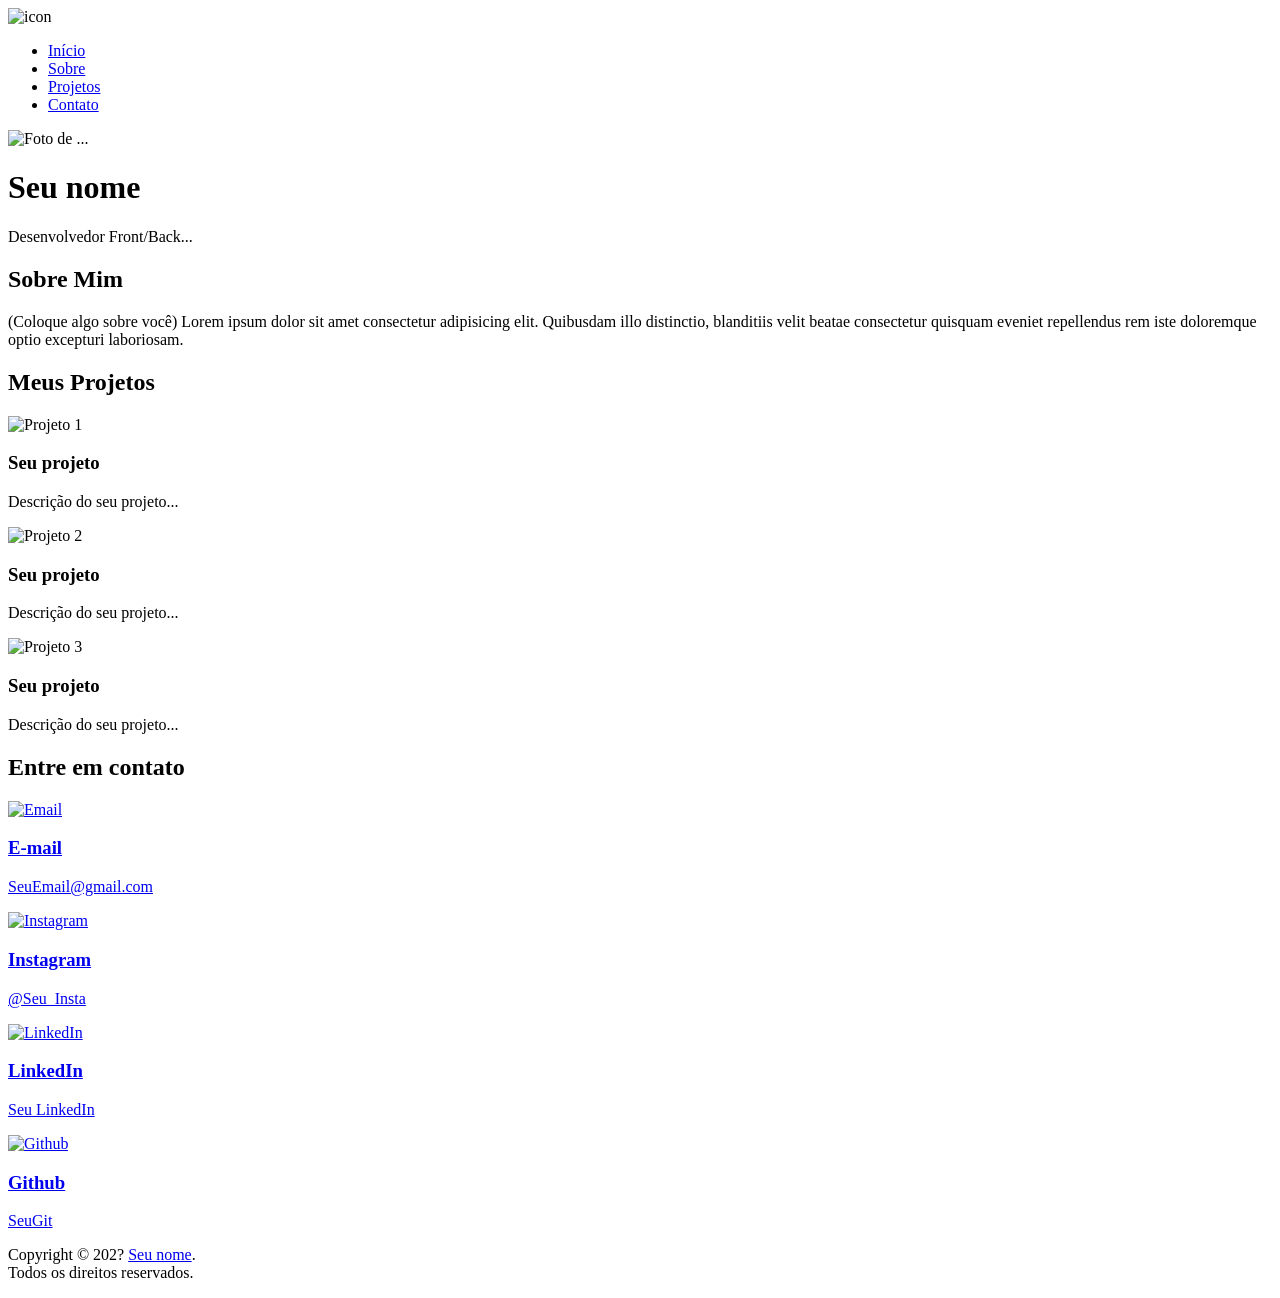
==== index.html @ f798b460 "Create index.html" ====
<!DOCTYPE html>
<html lang="pt-br">

<head>
  <meta charset="UTF-8">
  <meta name="viewport" content="width=device-width, initial-scale=1.0">
  <link rel="stylesheet" href="styles.css">
  <link rel="icon" type="image/x-icon" href="seu icon">

  <title>Seu Nome</title>
</head>

<body>
  <img src="seu icon" alt="icon" class="foto-icon">


  <div class="particulas"></div>

  <nav class="navegacao">
    <ul class="menu">
      <li>
        <a href="#inicio" class="menu-link">Início</a>
      </li>
      <li>
        <a href="#sobre" class="menu-link">Sobre</a>
      </li>
      <li>
        <a href="#projetos" class="menu-link">Projetos</a>
      </li>
      <li>
        <a href="#contatos" class="menu-link">Contato</a>
      </li>
    </ul>
    <div class="separator"></div>
  </nav>
  <main id="inicio" class="cabecalho">
    <img src="sua foto" alt="Foto de ..." class="foto-perfil">
    <h1> Seu nome</h1>
    <p class="cabecalho-sub-titulo">Desenvolvedor Front/Back...</p>
  </main>
  <section id="sobre" class="sobre">
    <h2 class="sobre-titulo">Sobre Mim</h2>
    <div class="sobre-caixa">
      <p class="sobre-paragrafo">
        (Coloque algo sobre você) Lorem ipsum dolor sit amet consectetur adipisicing elit. Quibusdam illo distinctio, 
        blanditiis velit beatae consectetur quisquam eveniet repellendus rem iste doloremque optio excepturi laboriosam.</p>
    </div>
  </section>

  <section id="projetos" class="projetos">
    <h2 class="projetos-titulo">Meus Projetos</h2>
    <div class="projetos-caixa">
      <div class="projetos-card">
        <img src="imagem do seu projeto" alt="Projeto 1" class="projetos-imagem">
        <div class="caixa-textos-projetos">
          <h3 class="info-projetos">Seu projeto</h3>
          <p class="paragrafo-projetos">Descrição do seu projeto...</p>
        </div>
      </div>

      <div class="projetos-card">
        <img src="imagem do seu projeto" alt="Projeto 2" class="projetos-imagem">
        <div class="caixa-textos-projetos">
          <h3 class="info-projetos">Seu projeto</h3>
          <p class="paragrafo-projetos">Descrição do seu projeto...</p>
        </div>
      </div>

      <div class="projetos-card">
        <img src="imagem do seu projeto" alt="Projeto 3" class="projetos-imagem">
        <div class="caixa-textos-projetos">
          <h3 class="info-projetos">Seu projeto</h3>
          <p class="paragrafo-projetos">Descrição do seu projeto...</p>
        </div>
      </div>
    </div>
  </section>

  <section id="contatos" class="contatos">
    <h2 class="contatos-titulo">Entre em contato</h2>
    <div class="container">
      <div class="elemento-contato">
        <a href="mailto:(seuemail)@gmail.com" class="link-contato">
          <div class="contact-item">
            <img src="./img//email.png" alt="Email" class="ctts">
          </div>
          <h3>E-mail</h3>
          <p class="p-contato-email">SeuEmail@gmail.com</p>
        </a>
      </div>

      <div class="elemento-contato">
        <a href="https://www.instagram.com/(seuinsta)/" class="link-contato">
          <div class="contact-item">
            <img src="./img//instagram.png" alt="Instagram" class="ctts">
          </div>
          <h3>Instagram</h3>
          <p class="p-contato">@Seu_Insta</p>
        </a>
      </div>

      <div class="elemento-contato">
        <a href="https://www.linkedin.com/in/(SeuLinke)/" class="link-contato">
          <div class="contact-item">
            <img src="./img//linkedin.png" alt="LinkedIn" class="ctts">
          </div>
          <h3>LinkedIn</h3>
          <p class="p-contato">Seu LinkedIn</p>
        </a>
      </div>

      <div class="elemento-contato">
        <a href="https://github.com/(SeuGit)" class="link-contato">
          <div class="contact-item">
            <img src="./img//github.png" alt="Github" class="ctts">
          </div>
          <h3>Github</h3>
          <p class="p-contato">SeuGit</p>
        </a>
      </div>

    </div>
  </section>
  <div class="cop">
  <p class="p-cop"> Copyright © 202? <a class="a" href="#inicio">Seu nome</a>.<br> Todos os direitos reservados.</p>
  </div>
</body>

</html>
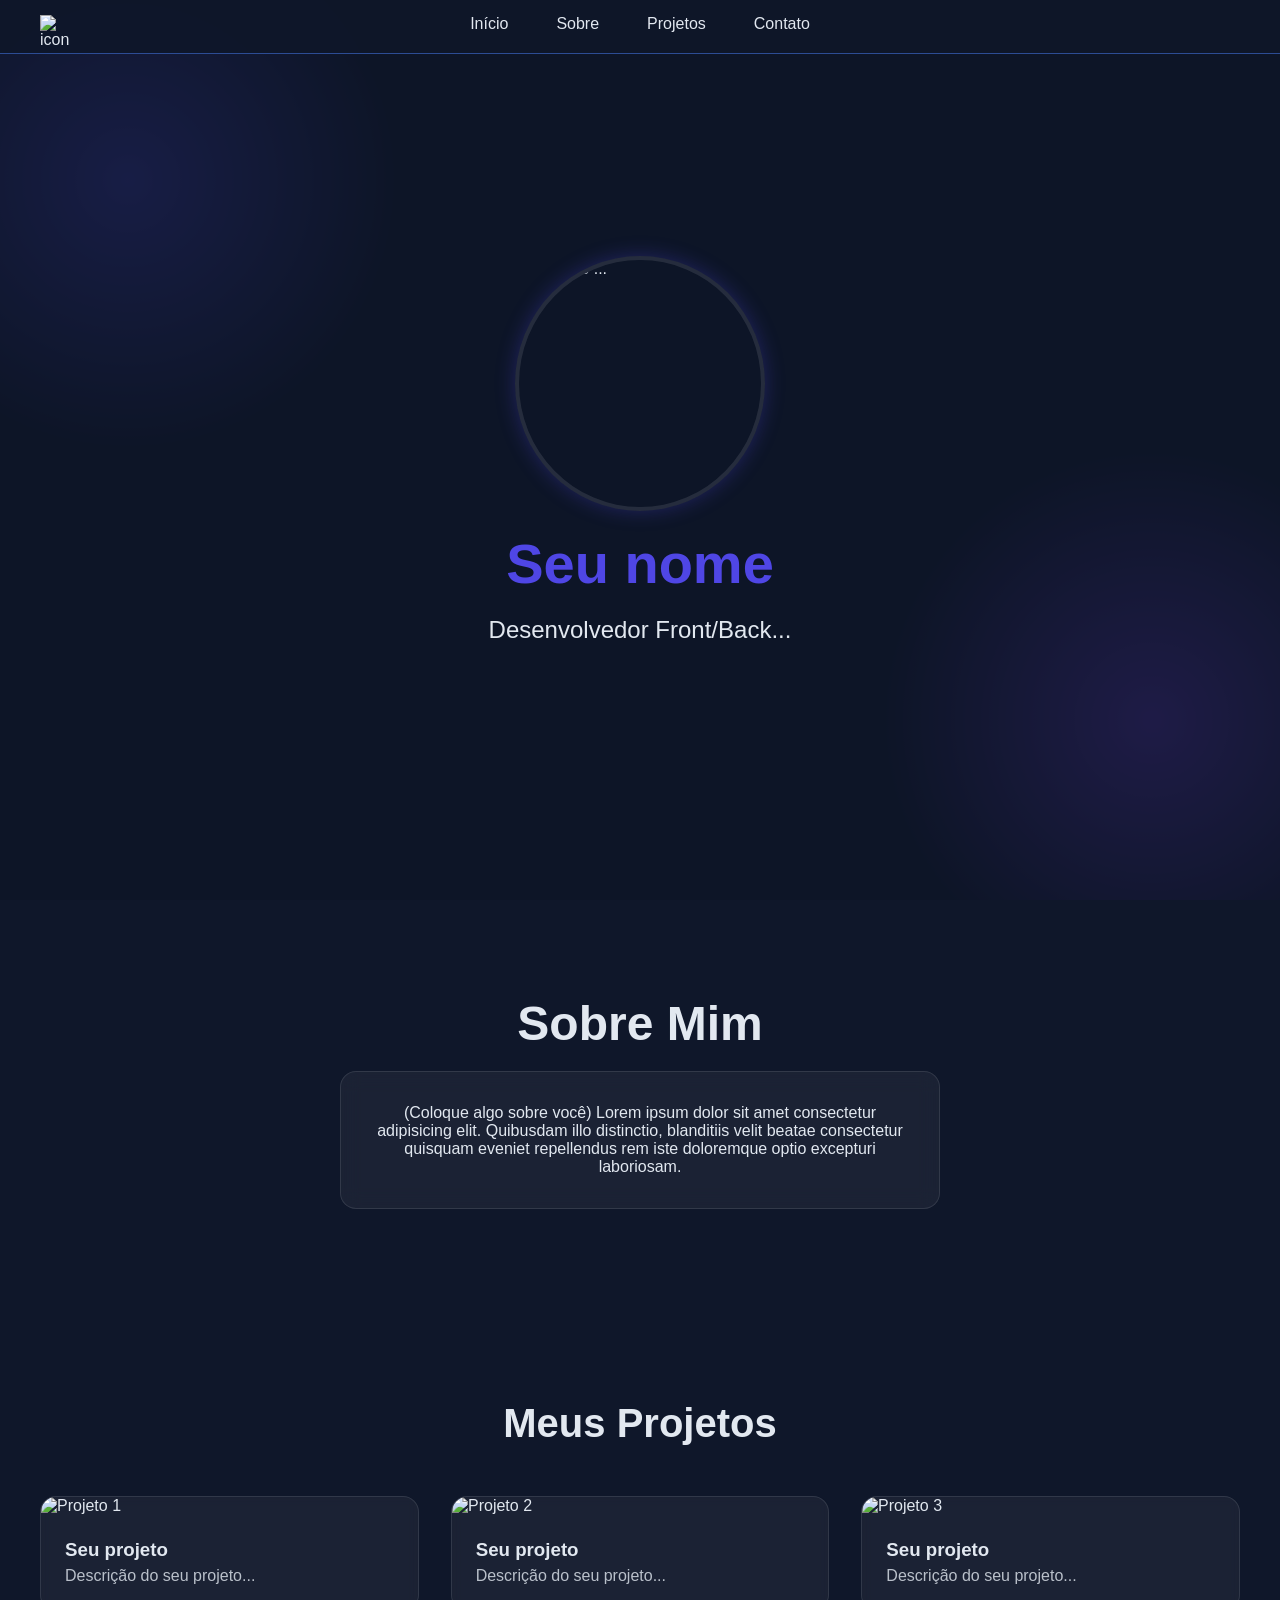
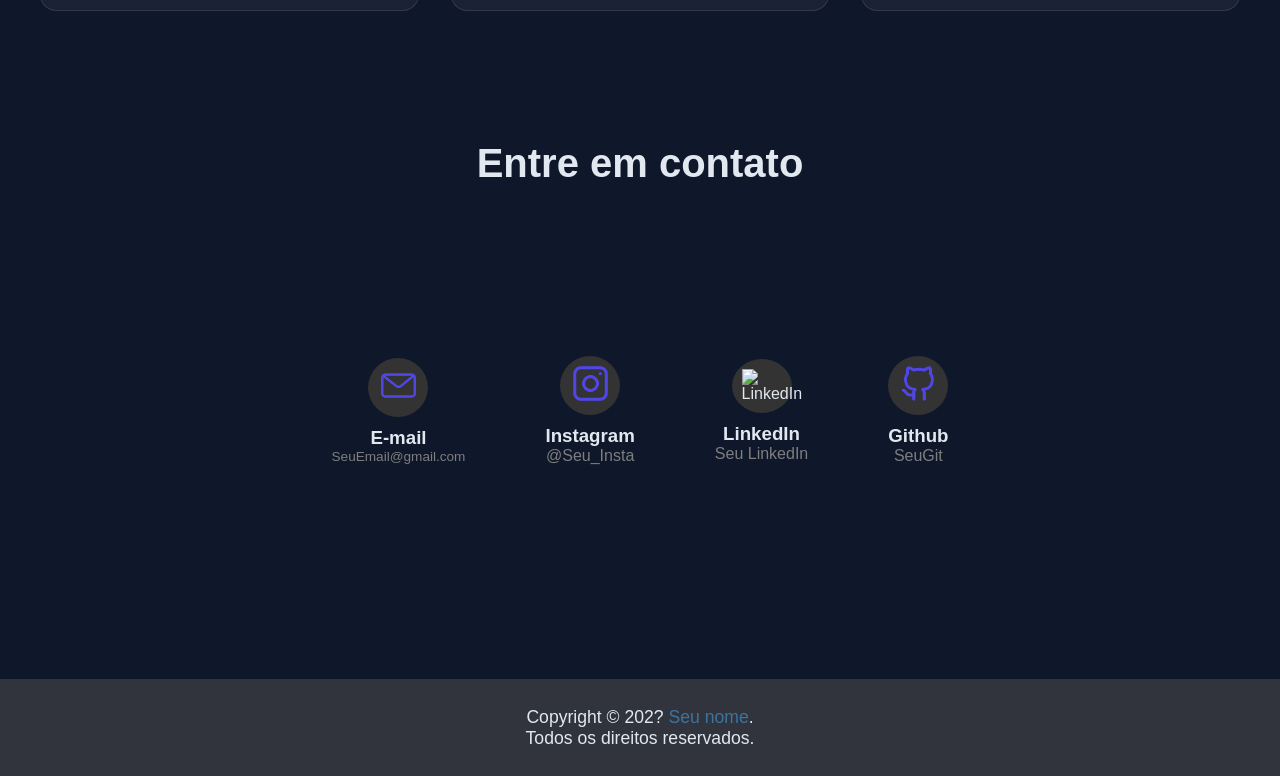
==== commit d6e6ae99: "Fix GitHub image source path in index.html" ====
--- a/index.html
+++ b/index.html
@@ -112,7 +112,7 @@
       <div class="elemento-contato">
         <a href="https://github.com/(SeuGit)" class="link-contato">
           <div class="contact-item">
-            <img src="./img//github.png" alt="Github" class="ctts">
+            <img src="./img/github.png" alt="Github" class="ctts">
           </div>
           <h3>Github</h3>
           <p class="p-contato">SeuGit</p>
--- a/styles.css
+++ b/styles.css
@@ -0,0 +1,315 @@
+* {
+    margin: 0;
+    padding: 0;
+    box-sizing: border-box;
+    font-family: 'Segoe UI', Tahoma, Geneva, Verdana, sans-serif;
+}
+
+html {
+    scroll-behavior: smooth;
+}
+
+:root {
+    --primaria: #4f46e5;
+    --secundaria: #7c3aed;
+    --escuro: #0f172a;
+    --maisEscuro: #0a0f1c;
+    --claro: #e2e8f0;
+    --vidro: rgba(255, 255, 255, 0.1);
+}
+
+body {
+    background-color: var(--escuro);
+    color: var(--claro);
+}
+
+body::-webkit-scrollbar {
+    width: 8px;               
+  }
+  
+  body::-webkit-scrollbar-track {
+    background: var(--escuro);        
+  }
+  
+  body::-webkit-scrollbar-thumb {
+    background-color: var(--primaria);   
+    border-radius: 5px;    
+  }
+
+.particulas {
+    position: fixed;
+    top: 0;
+    left: 0;
+    width: 100%;
+    height: 100%;
+    z-index: -1;
+    opacity: 0.15;
+    background:
+        radial-gradient(circle at 10% 20%, var(--primaria) 0%, transparent 20%),
+        radial-gradient(circle at 90% 80%, var(--secundaria) 0%, transparent 20%),
+        var(--maisEscuro);
+}
+
+@keyframes flutuar {
+
+    0%,
+    100% {
+        transform: translateY(0);
+    }
+
+    50% {
+        transform: translateY(-15px);
+    }
+}
+
+.navegacao {
+    position: fixed;
+    top: 0;
+    background: rgba(15, 23, 42, 0.9);
+    width: 100%;
+    z-index: 100;
+}
+ 
+ .foto-icon{
+    width: 30px;
+    height: 30px;
+    position: fixed;
+    z-index: 1000;
+    margin-top: 15px;
+    margin-left: 40px;
+ }
+
+.menu {
+    margin-top: 15px;
+    display: flex;
+    justify-content: center;
+    list-style: none;
+    gap: 3rem;
+}
+
+.menu-link {
+    text-decoration: none;
+    color: var(--claro);
+    font-weight: 500;
+    position: relative;
+    padding: 0.5rem 0;
+}
+
+.separator {
+    height: 1px; 
+    width: 100%; 
+    background-color:  rgba(77, 130, 255, 0.5);; 
+    margin-top: 20px; 
+  }
+
+.menu-link::after {
+    content: '';
+    height: 2px;
+    width: 0;
+    position: absolute;
+    bottom: 0;
+    left: 0;
+    background: linear-gradient(90deg, var(--primaria), var(--secundaria));
+    transition: width 0.5s ease;
+}
+
+.menu-link:hover::after {
+    width: 100%;
+}
+
+.cabecalho {
+    min-height: 100vh;
+    display: flex;
+    justify-content: center;
+    align-items: center;
+    flex-direction: column;
+}
+
+.foto-perfil {
+    width: 250px;
+    height: 255px;
+    box-shadow: 0 0 20px rgba(79, 70, 229, 0.3);
+    border-radius: 50%;
+    border: 4px solid var(--vidro);
+    animation: flutuar 6s ease-in-out infinite;
+}
+
+h1 {
+    font-size: 3.5rem;
+    color: var(--primaria);
+    font-weight: bold;
+    margin: 20px;
+}
+
+.cabecalho-sub-titulo {
+    font-size: 1.5rem;
+    color: var(--claro);
+}
+
+.sobre {
+    padding: 6rem 2rem;
+}
+
+.sobre-titulo {
+    font-size: 3rem;
+    color: var(--claro);
+    text-align: center;
+    margin-bottom: 20px;
+}
+
+.sobre-caixa {
+    padding: 2rem;
+    max-width: 600px;
+    margin: 0 auto;
+    border-radius: 16px;
+    border: 1px solid var(--vidro);
+    backdrop-filter: blur(10px);
+    background: rgba(255, 255, 255, 0.05);
+}
+
+.sobre-paragrafo {
+    text-align: center;
+    font-size: 1rem;
+}
+
+.projetos {
+    padding: 6rem 2rem;
+}
+
+.projetos-titulo {
+    text-align: center;
+    font-size: 2.5rem;
+    margin-bottom: 50px;
+}
+
+.projetos-caixa {
+    display: grid;
+    grid-template-columns: repeat(auto-fit, minmax(300px, 1fr));
+    gap: 2rem;
+    max-width: 1200px;
+    margin: 0 auto;
+}
+
+.projetos-card {
+    background: rgba(255, 255, 255, 0.05);
+    border-radius: 16px;
+    backdrop-filter: blur(5px);
+    border: 1px solid var(--vidro);
+    overflow: hidden;
+    transition: all 0.5s ease;
+    cursor: pointer;
+}
+
+.projetos-card:hover {
+    box-shadow: 0 10px 20px rgba(79, 70, 229, 0.2);
+    transform: translateY(-10px) scale(1.03);
+}
+
+.projetos-imagem {
+    height: 200px;
+    width: 100%;
+    object-fit: cover;
+}
+
+.info-projetos {
+    margin-bottom: 5px;
+}
+
+.caixa-textos-projetos {
+    padding: 1.5rem;
+}
+
+.paragrafo-projetos {
+    color: rgba(226, 232, 240, 0.8);
+    line-height: 1.25rem;
+}
+
+.contatos {
+    padding: 1.5rem 2rem;
+}
+
+.contatos-titulo {
+    text-align: center;
+    font-size: 2.5rem;
+    margin: 10px;
+}
+
+.container {
+    display: flex;
+    grid-gap: 80px;
+    padding: 10px;
+    width: 100%;
+    justify-content: center;
+    margin-top: 0px;
+    margin-bottom: 0px;
+
+
+    grid-template-columns: repeat(auto-fit, minmax(300px, 1fr));
+    max-width: 1200px;
+    margin: 160px auto;
+}
+
+.link-contato {
+    text-decoration: none;
+    color: inherit;
+}
+
+.elemento-contato {
+    display: grid;
+    place-items: center;
+    text-align: center;
+
+
+    transition: all 0.3s ease;
+    cursor: pointer;
+}
+
+
+.elemento-contato:hover {
+    transform: translateY(-10px) scale(1.03);
+}
+
+.contact-item {
+    display: inline-block;
+    text-align: center;
+    background-color: #333;
+    padding: 10px;
+    width: 60px;
+    border-radius: 50%;
+    margin-bottom: 10px;
+}
+
+
+.p-contato {
+    color: rgba(127, 127, 127, 0.993);
+    font-size: 1.0rem;
+}
+
+.p-contato-email {
+    color: rgba(127, 127, 127, 0.993);
+    font-size: 0.85rem;
+}
+
+.ctts {
+    width: 35px;
+    height: 35px;
+}
+
+.cop{
+    text-align: center;
+    padding: 10px;
+    background-color: #31343d;
+   margin-top: 20px;
+   width: 100%;
+   height: 97px; 
+}
+
+.p-cop{
+    font-size: 1.1rem;
+    margin-top: 18px;
+}
+
+.a{
+    text-decoration: none;
+    color: rgba(74, 179, 255, 0.5);
+}
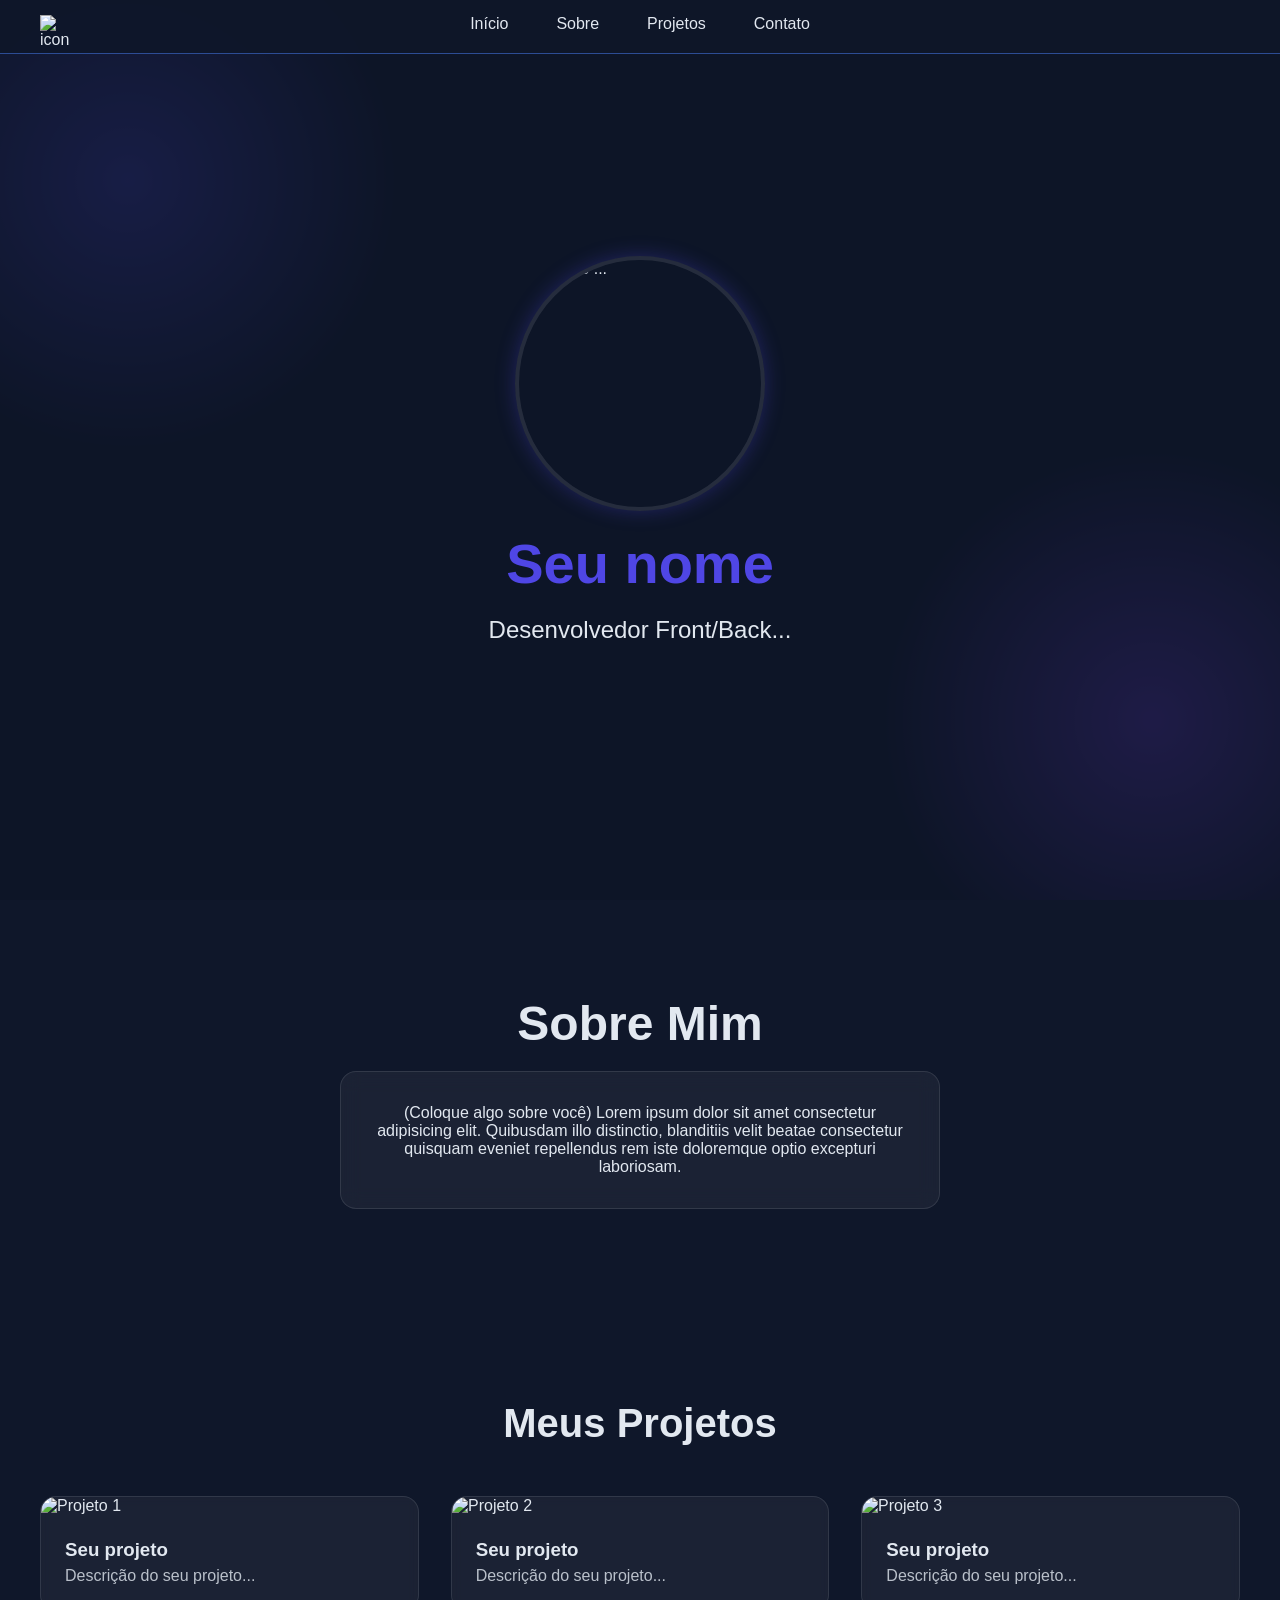
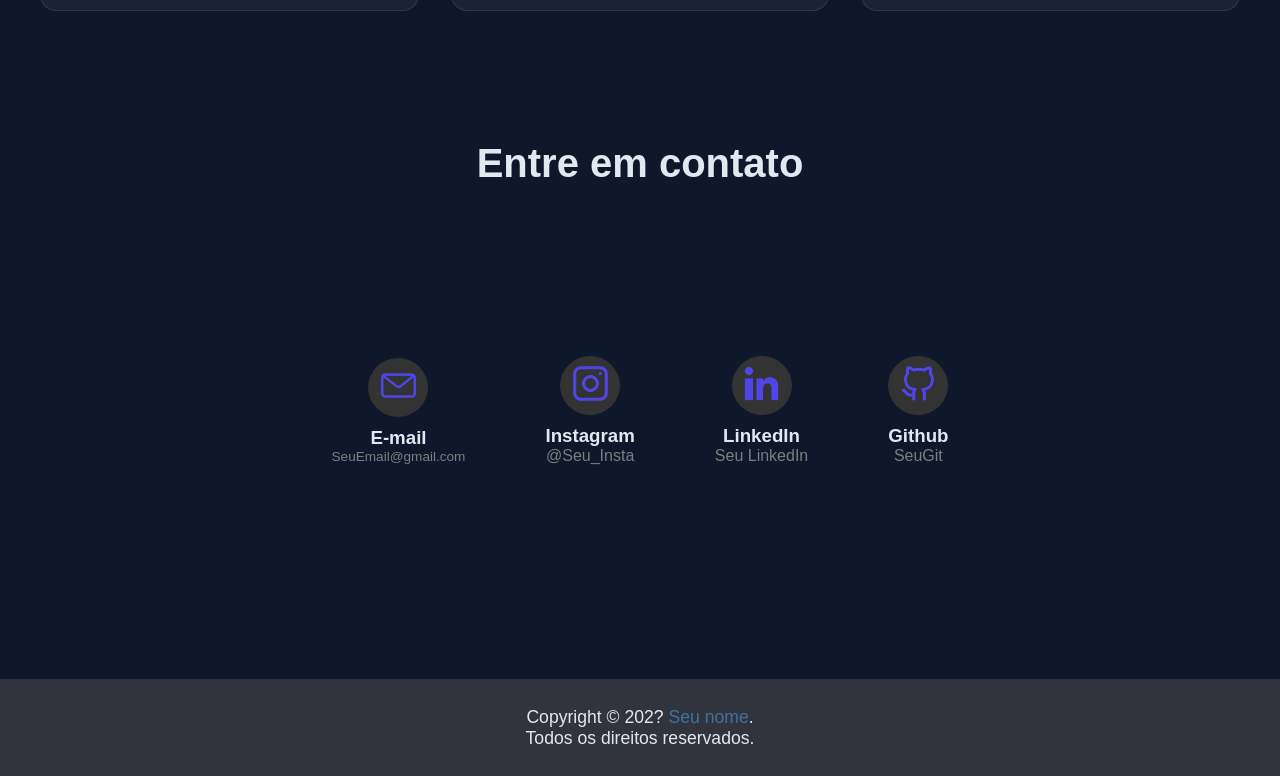
==== commit f3fd6060: "Fix LinkedIn image filename in index.html" ====
--- a/index.html
+++ b/index.html
@@ -102,7 +102,7 @@
       <div class="elemento-contato">
         <a href="https://www.linkedin.com/in/(SeuLinke)/" class="link-contato">
           <div class="contact-item">
-            <img src="./img//linkedin.png" alt="LinkedIn" class="ctts">
+            <img src="./img//Linkedin.png" alt="LinkedIn" class="ctts">
           </div>
           <h3>LinkedIn</h3>
           <p class="p-contato">Seu LinkedIn</p>
